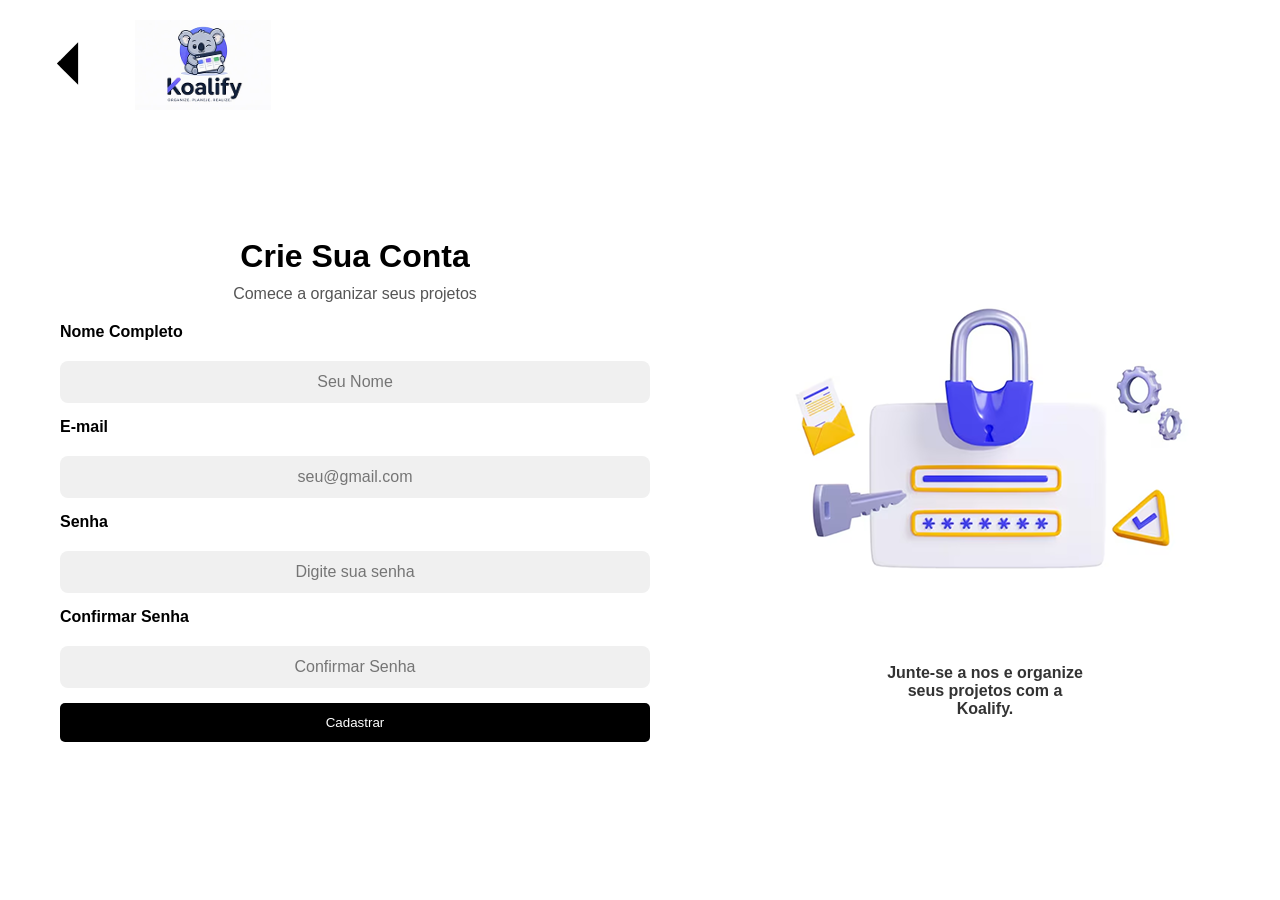
==== conta.html @ 1f9d3f7b "first commit" ====
<!DOCTYPE html>
<html lang="en">
<head>
    <meta charset="UTF-8">
    <meta name="viewport" content="width=device-width, initial-scale=1.0">
    <link rel="stylesheet" href="/css/conta.css">
    <title>Koalify - Crie Sua conta</title>
</head>
<body>
    <header>
        <a href="index.html">
            <svg xmlns="http://www.w3.org/2000/svg" viewBox="0 0 24 24" width="95" height="85" fill="black">
                <path d="M15 18l-6-6 6-6"/>
            </svg>
        </a>
        <img src="/img/koalify.png" alt="mascote Koalify">
    </header>
    
<main>
    <div class="container">
      <div class="form-area">
        <h1>Crie Sua Conta</h1>
        <p>Comece a organizar seus projetos</p>
        <form>
            <label for="nome">Nome Completo</label>
            <input type="text" id="nome" name="nome" placeholder="Seu Nome">

            <label for="email">E-mail</label>
            <input type="email" id="email" name="email" placeholder="seu@gmail.com">

            <label for="senha">Senha</label>
            <input type="password" id="senha" name="senha" placeholder="Digite sua senha">

            <label for="Confirmar senha">Confirmar Senha</label>
            <input type="password" id="Confirmar senha" placeholder="Confirmar Senha"> 
            
            <button type="submit">Cadastrar</button>
        </form>
      </div>

      <div class="img-area">
        <img src="/img/cadeado.png" alt="img de ilustração">
        <p>Junte-se a nos e organize<br>seus projetos com a <br> Koalify.</p>
      </div>
    </div>
    
</body>
</html>
---- css/conta.css ----
* {
  margin: 0;
  padding: 0;
  box-sizing: border-box;
  font-family: "Segoe UI", Arial, Helvetica, sans-serif;
}

body {
  background-color: white;
}

header {
  display: flex;
  align-items: center;
  gap: 20px;
  padding: 20px;
}

header img {
  height: 90px;
}

header svg {
  cursor: pointer;
  transition: transform 0.7s ease;
}

header svg:hover {
  transform: scale(1.3);
}
.container {
  display: flex;
  flex-direction: row;
  justify-content: space-between;
  align-items: center;
  gap: 40px;
  min-height: 80vh; 
}

.form-area {
  flex: 1;
  padding-left: 60px; 
}  

.form-area h1 {
  font-size: 2rem;
  margin-bottom: 10px;
  text-align: center;
}

.form-area p {
  color: #555;
  margin-bottom: 20px;
  text-align: center;
}

form {
  display: flex;
  flex-direction: column;
  gap: 15px;
}

form label {
  font-weight: bold;   
  margin-bottom: 5px;  
  display: block;      
}

form input {
   width: 100%;              
  padding: 12px;            
  border: none;             
  border-radius: 8px;       
  background-color: #f0f0f0; 
  text-align: center;       
  font-size: 1rem;          
  color: #000;  
}

form button {
  background: black;
  color: white;
  padding: 12px;
  border: none;
  border-radius: 5px;
  cursor: pointer;
}

form button:hover {
  opacity: 0.8;
  font-size: 14px;
   transition: transform 0.7s ease;
}

.img-area {
  flex: 1;
  text-align: center;
}

.img-area img {
  max-width: 100%;
  height: auto;
}

.img-area p {
  margin-top: 20px;
  color: #333;
  font-size: 1rem;
  font-weight: bold;
}

@media (max-width: 768px) {
    .container {
        flex-direction: column;
        gap: 20px;
        padding: 20px;
    }
    .form-area {
        padding-left: 0;
    }
    .img-area img {
        width: 80%;
    }
    form input, form button {
        font-size: 0.9rem;
    }
}
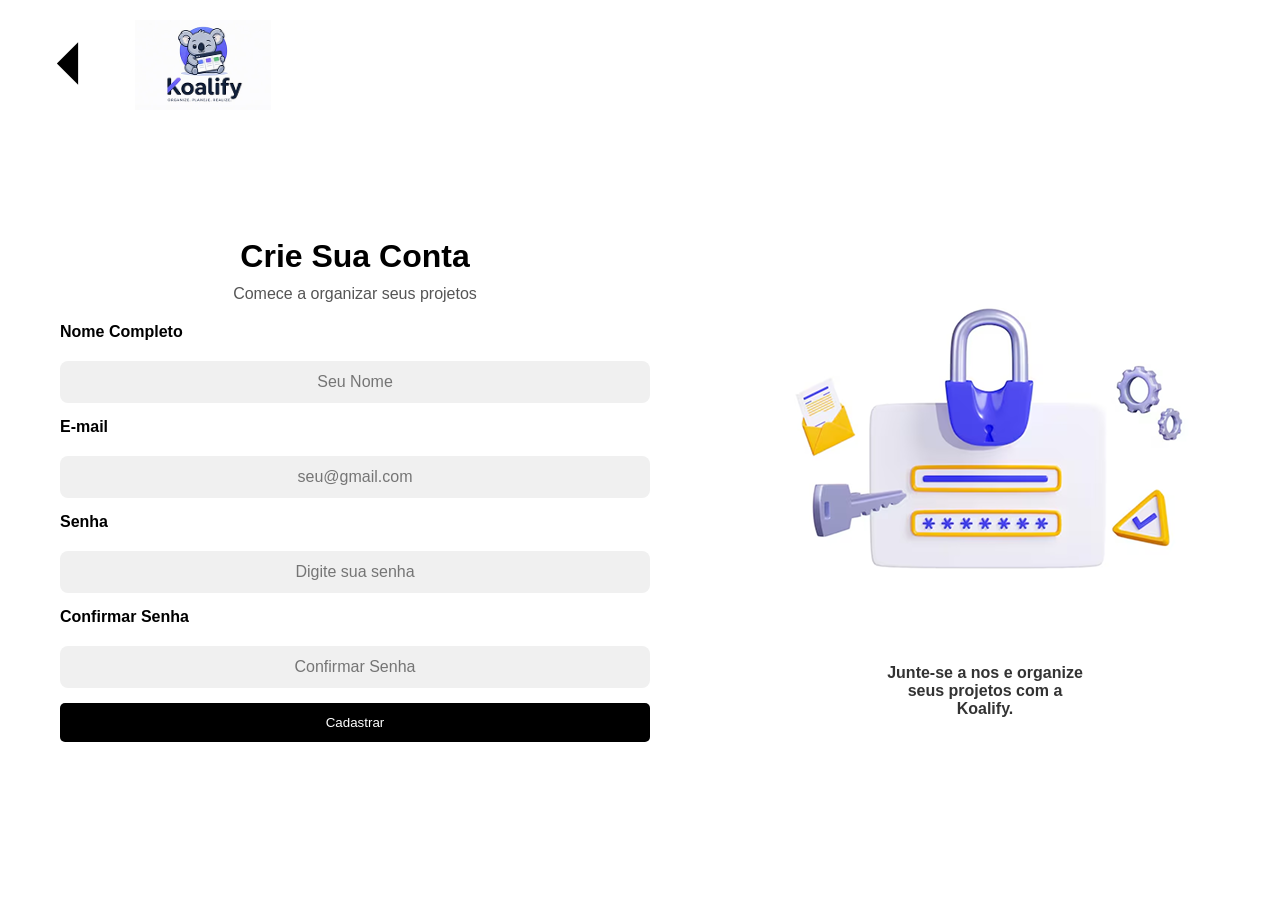
==== commit 1e5c997e: "Sua mensagem de commit aqui, ex: Adicionando scripts de login e atualizando telas" ====
--- a/conta.html
+++ b/conta.html
@@ -1,5 +1,5 @@
 <!DOCTYPE html>
-<html lang="en">
+<html lang="pt-BR">
 <head>
     <meta charset="UTF-8">
     <meta name="viewport" content="width=device-width, initial-scale=1.0">
@@ -15,13 +15,13 @@
         </a>
         <img src="/img/koalify.png" alt="mascote Koalify">
     </header>
-    
+
 <main>
     <div class="container">
       <div class="form-area">
         <h1>Crie Sua Conta</h1>
         <p>Comece a organizar seus projetos</p>
-        <form>
+        <form id="formCadastro">
             <label for="nome">Nome Completo</label>
             <input type="text" id="nome" name="nome" placeholder="Seu Nome">
 
@@ -31,9 +31,9 @@
             <label for="senha">Senha</label>
             <input type="password" id="senha" name="senha" placeholder="Digite sua senha">
 
-            <label for="Confirmar senha">Confirmar Senha</label>
-            <input type="password" id="Confirmar senha" placeholder="Confirmar Senha"> 
-            
+            <label for="confirmarSenha">Confirmar Senha</label>
+            <input type="password" id="confirmarSenha" name="confirmarSenha" placeholder="Confirmar Senha">
+
             <button type="submit">Cadastrar</button>
         </form>
       </div>
@@ -43,6 +43,8 @@
         <p>Junte-se a nos e organize<br>seus projetos com a <br> Koalify.</p>
       </div>
     </div>
-    
+  </main>
+
+  <script src="/js/cadastro.js"></script>
 </body>
 </html>
